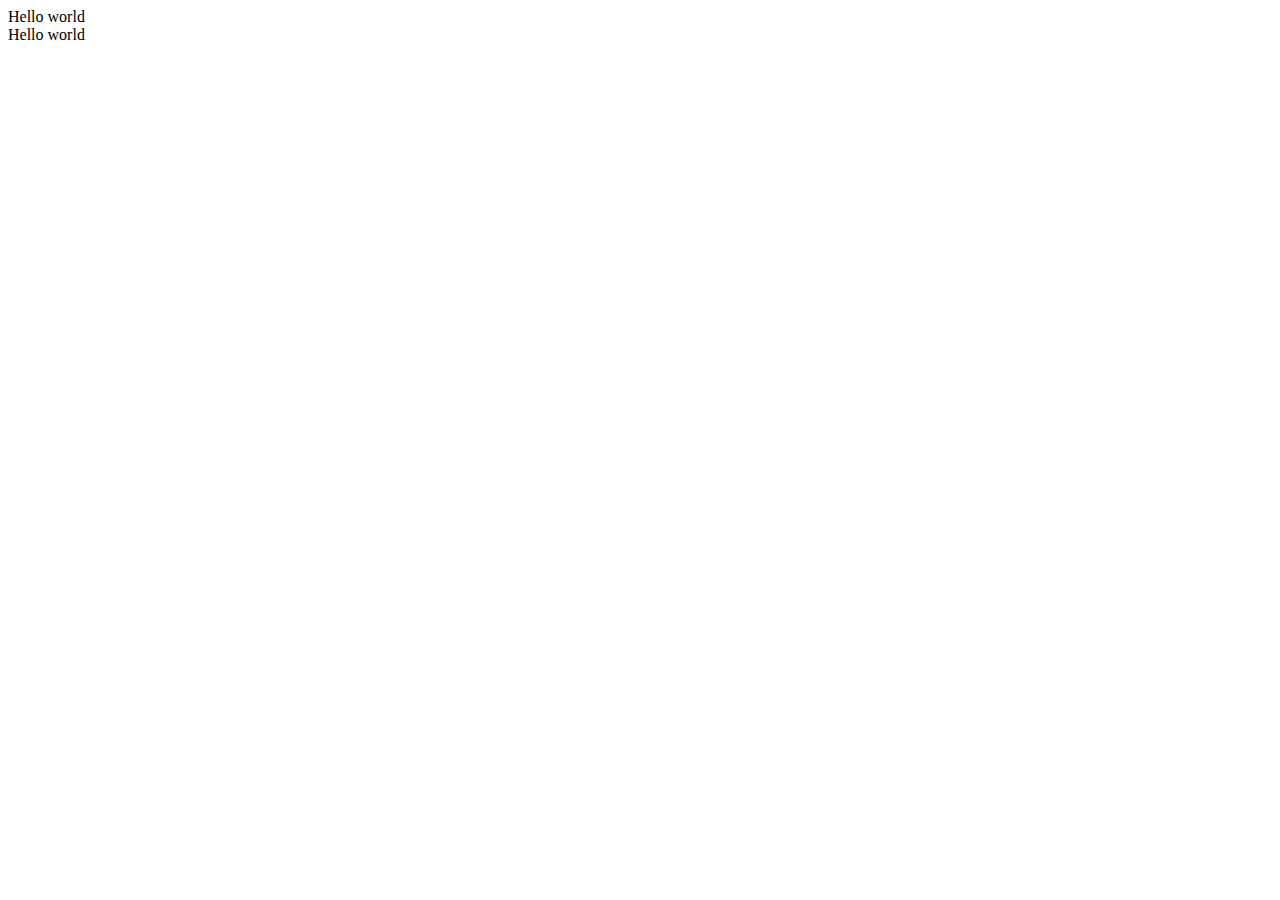
==== index.html @ 8b9eebf0 "Rename links.html to index.html" ====
<!DOCTYPE html>
<html lang="en">
<head>
    <meta charset="UTF-8">
    <meta name="viewport" content="width=device-width, initial-scale=1.0">
    <title>Document</title>
</head>
<body>
    <div>Hello world</div>
    <div>Hello world</div>
</body>
</html>
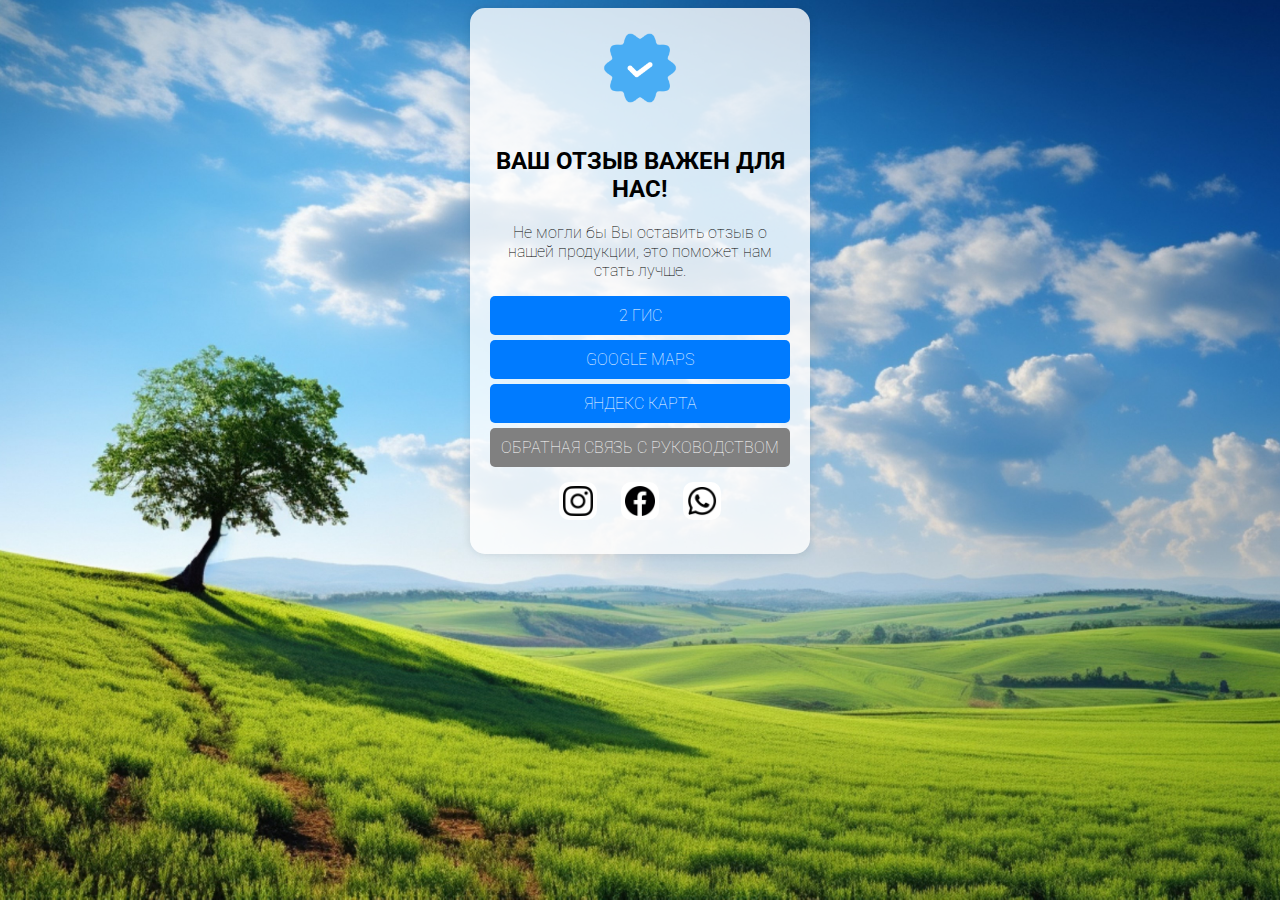
==== commit 3b4234dd: "Added links and etc" ====
--- a/index.html
+++ b/index.html
@@ -1,12 +1,30 @@
 <!DOCTYPE html>
-<html lang="en">
+<html lang="ru">
 <head>
     <meta charset="UTF-8">
     <meta name="viewport" content="width=device-width, initial-scale=1.0">
-    <title>Document</title>
+    <title>Отзывы</title>
+    <link rel="stylesheet" href="style.css">
+    <link rel="preconnect" href="https://fonts.googleapis.com">
+<link rel="preconnect" href="https://fonts.gstatic.com" crossorigin>
+<link href="https://fonts.googleapis.com/css2?family=Roboto:ital,wght@0,100..900;1,100..900&display=swap" rel="stylesheet">
 </head>
 <body>
-    <div>Hello world</div>
-    <div>Hello world</div>
+    <main>
+    <section class="container">
+        <img src="./icons/free-icon-verified-7641727.png" alt="Наши Окна" class="logo">
+        <h2>ВАШ ОТЗЫВ ВАЖЕН ДЛЯ НАС!</h2>
+        <p>Не могли бы Вы оставить отзыв о нашей продукции, это поможет нам стать лучше.</p>
+        <a href="https://2gis.kg/bishkek/firm/70000001020194808/tab/reviews?m=74.601359%2C42.857381%2F16&traffic" target="_blank" class="button">2 ГИС</a>
+        <a href="https://www.google.com/search?q=%D0%9D%D0%90%D0%A8%D0%98+%D0%9E%D0%9A%D0%9D%D0%90&sca_esv=574d2bfb6c77bc2c&sxsrf=AHTn8zogKPaLQsPe8ywVQJZ7Msp-_5eUWg%3A1739787180373&ei=rAuzZ43HFsODqgHogrrRDg&ved=0ahUKEwiNzfumvMqLAxXDgSoKHWiBLuoQ4dUDCBA&uact=5&oq=%D0%9D%D0%90%D0%A8%D0%98+%D0%9E%D0%9A%D0%9D%D0%90&gs_lp=[base64]&sclient=gws-wiz-serp&lqi=ChHQndCQ0KjQmCDQntCa0J3QkFoTIhHQvdCw0YjQuCDQvtC60L3QsJIBEGhvbWVfZ29vZHNfc3RvcmWqAUQKCC9tLzBkNHY0EAEyHxABIhsgIjHnP7cUmv8KBIokkVMTSw8UJdltJnO-I1kyFRACIhHQvdCw0YjQuCDQvtC60L3QsA#lkt=LocalPoiReviews&lrd=0x389eb715039ad131:0xcde991da199f559d,3,,,,&rlimm=14837550813267580317" target="_blank" class="button">GOOGLE MAPS</a>
+        <a href="https://yandex.com/maps/org/nashi_okna/1744990563/reviews/?ll=74.601428%2C42.857448&tab=reviews&z=17.08" target="_blank" class="button">ЯНДЕКС КАРТА</a>
+        <a href="https://wa.me/996700395220" target="_blank" class="button" style="background: gray;">ОБРАТНАЯ СВЯЗЬ С РУКОВОДСТВОМ</a>
+        <div class="social-icons">
+            <a href="https://www.instagram.com/nashi_okna?" class="social-icon" target="_blank" ><img src="./icons/instagramblack.png" class="img" alt="Instagram"></a>
+            <a href="https://www.facebook.com/www.okna.kg?locale=ru_RU" target="_blank"  class="social-icon"><img src="./icons/faceblack.png" class="img" alt="Facebook"></a>
+            <a href="https://wa.me/996774930000" target="_blank" class="social-icon"><img src="./icons/whatsappblack.png" class="img" alt="WhatsApp"></a>
+        </div>
+    </section>
+</main>
 </body>
-</html>
+</html>--- a/style.css
+++ b/style.css
@@ -0,0 +1,73 @@
+.hello{
+    font-size: 50px;
+    color: red;
+}
+
+body {
+    background-image: url(./icons/vecteezy_ai-generated-nature-landscapes-background_36226872.jpg);
+    background-size: cover;
+    background-repeat: no-repeat;
+    background-attachment: fixed;
+    font-family: "Roboto", sans-serif;
+    font-optical-sizing: auto;
+    font-weight: 100;
+    font-style: normal;
+    font-variation-settings:
+      "wdth" 100;
+}
+
+main{
+    height: 100%;
+}
+.parent {
+    display: grid;
+    height: 90vh;
+    grid-template-columns: auto;
+    grid-template-rows: repeat(6, 1fr);
+    grid-column-gap: 0px;
+    grid-row-gap: 0px;
+    gap: 10px;
+
+    }
+    .container {
+        background: rgba(255, 255, 255, 0.8);
+        padding: 20px;
+        border-radius: 15px;
+        text-align: center;
+        width: 300px;
+        box-shadow: 0 0 10px rgba(0, 0, 0, 0.1);
+        margin: auto;
+        height: 100%;
+    }
+    .logo {
+        width: 80px;
+        margin-bottom: 15px;
+    }
+    .button {
+        display: block;
+        background: #007bff;
+        color: white;
+        text-decoration: none;
+        padding: 10px;
+        border-radius: 5px;
+        margin: 5px 0;
+    }
+    .button:hover {
+        background: #0056b3;
+    }
+    .social-icons img {
+        width: 30px;
+        margin: 10px;
+    }
+
+    .img{
+        background-color: white;
+        padding: 4px;
+        border-radius: 10px;
+        width: 30px;
+
+    }
+    .img:hover{
+        background-color: transparent;
+        
+    }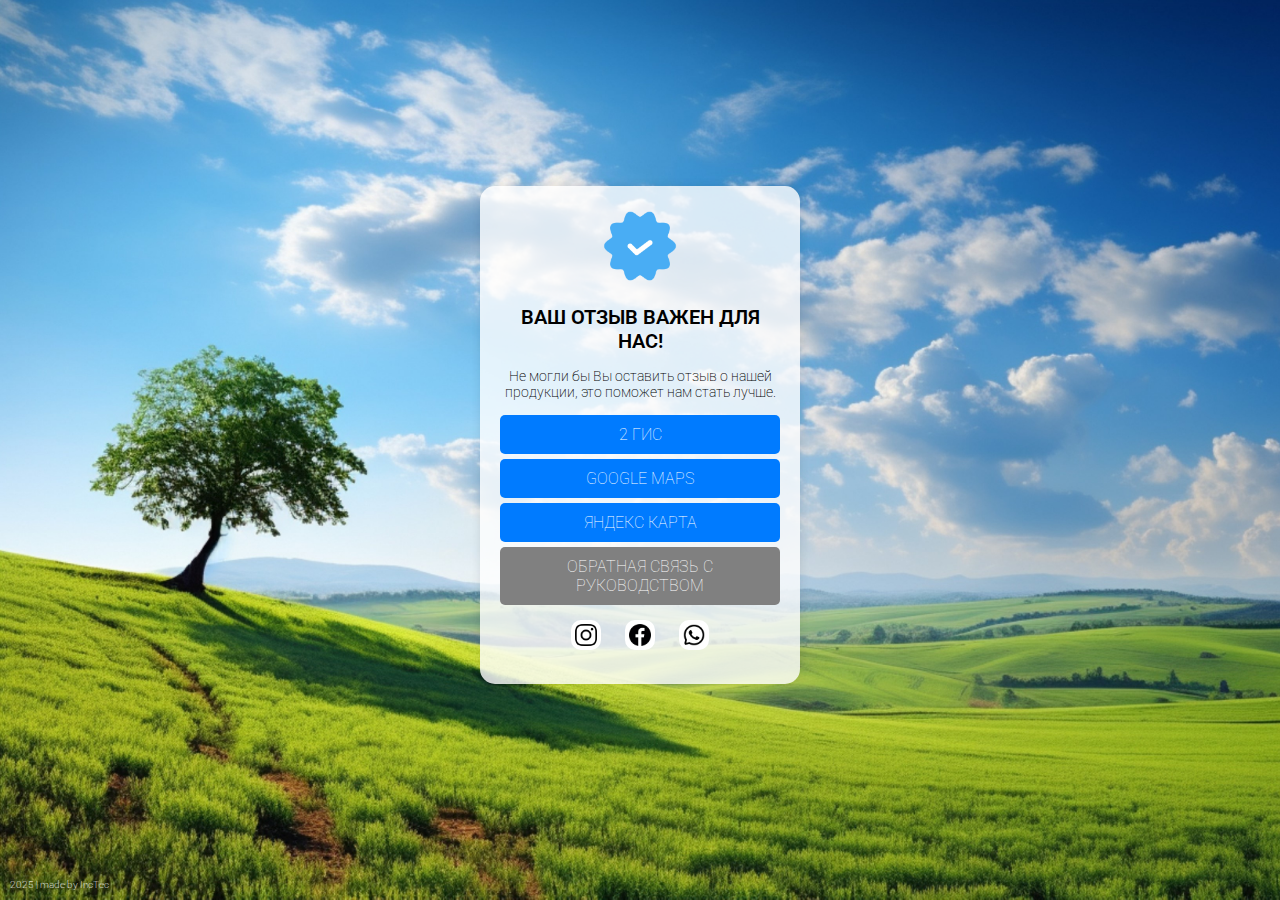
==== commit 348c9497: "changed icon color and added title and summary style" ====
--- a/index.html
+++ b/index.html
@@ -13,12 +13,33 @@
     <main>
     <section class="container">
         <img src="./icons/free-icon-verified-7641727.png" alt="Наши Окна" class="logo">
-        <h2>ВАШ ОТЗЫВ ВАЖЕН ДЛЯ НАС!</h2>
-        <p>Не могли бы Вы оставить отзыв о нашей продукции, это поможет нам стать лучше.</p>
-        <a href="https://2gis.kg/bishkek/firm/70000001020194808/tab/reviews?m=74.601359%2C42.857381%2F16&traffic" target="_blank" class="button">2 ГИС</a>
-        <a href="https://www.google.com/search?q=%D0%9D%D0%90%D0%A8%D0%98+%D0%9E%D0%9A%D0%9D%D0%90&sca_esv=574d2bfb6c77bc2c&sxsrf=AHTn8zogKPaLQsPe8ywVQJZ7Msp-_5eUWg%3A1739787180373&ei=rAuzZ43HFsODqgHogrrRDg&ved=0ahUKEwiNzfumvMqLAxXDgSoKHWiBLuoQ4dUDCBA&uact=5&oq=%D0%9D%D0%90%D0%A8%D0%98+%D0%9E%D0%9A%D0%9D%D0%90&gs_lp=[base64]&sclient=gws-wiz-serp&lqi=ChHQndCQ0KjQmCDQntCa0J3QkFoTIhHQvdCw0YjQuCDQvtC60L3QsJIBEGhvbWVfZ29vZHNfc3RvcmWqAUQKCC9tLzBkNHY0EAEyHxABIhsgIjHnP7cUmv8KBIokkVMTSw8UJdltJnO-I1kyFRACIhHQvdCw0YjQuCDQvtC60L3QsA#lkt=LocalPoiReviews&lrd=0x389eb715039ad131:0xcde991da199f559d,3,,,,&rlimm=14837550813267580317" target="_blank" class="button">GOOGLE MAPS</a>
-        <a href="https://yandex.com/maps/org/nashi_okna/1744990563/reviews/?ll=74.601428%2C42.857448&tab=reviews&z=17.08" target="_blank" class="button">ЯНДЕКС КАРТА</a>
-        <a href="https://wa.me/996700395220" target="_blank" class="button" style="background: gray;">ОБРАТНАЯ СВЯЗЬ С РУКОВОДСТВОМ</a>
+        <h2 class="title">ВАШ ОТЗЫВ ВАЖЕН ДЛЯ НАС!</h2>
+        <p class="summary">Не могли бы Вы оставить отзыв о нашей продукции, это поможет нам стать лучше.</p>
+        <a href="https://2gis.kg/bishkek/firm/70000001020194808/tab/reviews?m=74.601359%2C42.857381%2F16&traffic" target="_blank" class="button">
+            <!-- <img src="./icons/favicon.png" class="maps-img" alt="2 ГИС"> -->
+        <span>
+            2 ГИС
+        </span>
+        </a>
+        <a href="https://www.google.com/search?q=%D0%9D%D0%90%D0%A8%D0%98+%D0%9E%D0%9A%D0%9D%D0%90&sca_esv=574d2bfb6c77bc2c&sxsrf=AHTn8zogKPaLQsPe8ywVQJZ7Msp-_5eUWg%3A1739787180373&ei=rAuzZ43HFsODqgHogrrRDg&ved=0ahUKEwiNzfumvMqLAxXDgSoKHWiBLuoQ4dUDCBA&uact=5&oq=%D0%9D%D0%90%D0%A8%D0%98+%D0%9E%D0%9A%D0%9D%D0%90&gs_lp=[base64]&sclient=gws-wiz-serp&lqi=ChHQndCQ0KjQmCDQntCa0J3QkFoTIhHQvdCw0YjQuCDQvtC60L3QsJIBEGhvbWVfZ29vZHNfc3RvcmWqAUQKCC9tLzBkNHY0EAEyHxABIhsgIjHnP7cUmv8KBIokkVMTSw8UJdltJnO-I1kyFRACIhHQvdCw0YjQuCDQvtC60L3QsA#lkt=LocalPoiReviews&lrd=0x389eb715039ad131:0xcde991da199f559d,3,,,,&rlimm=14837550813267580317" target="_blank" class="button">
+            <!-- <img src="./icons/google-maps.png" class="maps-img" alt="2 ГИС"> -->
+        <span>
+            GOOGLE MAPS
+        </span>
+        </a>
+        <a href="https://yandex.com/maps/org/nashi_okna/1744990563/reviews/?ll=74.601428%2C42.857448&tab=reviews&z=17.08" target="_blank" class="button">
+            <!-- <img src="./icons/android-chrome-192x192.png" class="maps-img" alt="2 ГИС"> -->
+        <span>
+            ЯНДЕКС КАРТА
+        </span>
+        </a>
+        <a href="https://wa.me/996700395220" target="_blank" class="button opacity-hover" style="background: gray;">
+            <!-- <img src="./icons/free-icon-tech-support-8943372.png" class="maps-img" alt="2 ГИС"> -->
+        <span>
+            ОБРАТНАЯ СВЯЗЬ С РУКОВОДСТВОМ
+        </span>
+        </a>
+        <!-- <a href="https://wa.me/996700395220" target="_blank" class="button" style="background: gray;">ОБРАТНАЯ СВЯЗЬ С РУКОВОДСТВОМ</a> -->
         <div class="social-icons">
             <a href="https://www.instagram.com/nashi_okna?" class="social-icon" target="_blank" ><img src="./icons/instagramblack.png" class="img" alt="Instagram"></a>
             <a href="https://www.facebook.com/www.okna.kg?locale=ru_RU" target="_blank"  class="social-icon"><img src="./icons/faceblack.png" class="img" alt="Facebook"></a>
@@ -26,5 +47,8 @@
         </div>
     </section>
 </main>
+<section class="watermark">
+    <a href="https://wa.me/996500370002" target="_blank" class="watermark">2025 | made by IncTec</a>
+</section>
 </body>
 </html>--- a/style.css
+++ b/style.css
@@ -1,6 +1,12 @@
-.hello{
-    font-size: 50px;
-    color: red;
+* {
+    margin: 0;
+    padding: 0;
+    box-sizing: border-box;
+}
+
+html, body {
+    height: 100%;
+    width: 100%;
 }
 
 body {
@@ -12,13 +18,50 @@
     font-optical-sizing: auto;
     font-weight: 100;
     font-style: normal;
-    font-variation-settings:
-      "wdth" 100;
+    font-variation-settings: "wdth" 100;
+    display: flex;
+    justify-content: center;
+    align-items: center;
+    flex-direction: column;
 }
 
-main{
+main {
     height: 100%;
+    display: flex;
+    justify-content: center;
+    align-items: center;
 }
+
+.summary{
+    font-size: 14px;
+    margin-bottom: 15px;
+    font-weight: 200;
+    font-family: "Roboto", sans-serif;
+    font-optical-sizing: auto;
+    font-style: normal;
+    font-variation-settings: "wdth" 100;
+}
+.title{
+    font-size: 20px;
+    margin-bottom: 15px;
+    font-weight: 600;
+    font-family: "Roboto", sans-serif;
+    font-optical-sizing: auto;
+    font-style: normal;
+    font-variation-settings: "wdth" 100;
+
+}
+
+.container {
+    background: rgba(255, 255, 255, 0.8);
+    padding: 20px;
+    border-radius: 15px;
+    text-align: center;
+    max-width: 320px;
+    box-shadow: 0 0 10px rgba(0, 0, 0, 0.1);
+}
+
+
 .parent {
     display: grid;
     height: 90vh;
@@ -27,30 +70,25 @@
     grid-column-gap: 0px;
     grid-row-gap: 0px;
     gap: 10px;
+}
 
-    }
-    .container {
-        background: rgba(255, 255, 255, 0.8);
-        padding: 20px;
-        border-radius: 15px;
-        text-align: center;
-        width: 300px;
-        box-shadow: 0 0 10px rgba(0, 0, 0, 0.1);
-        margin: auto;
-        height: 100%;
-    }
-    .logo {
-        width: 80px;
-        margin-bottom: 15px;
-    }
-    .button {
-        display: block;
+.logo {
+    width: 80px;
+    margin-bottom: 15px;
+}
+
+.button {
+        display: grid;
+        grid-template-columns: 1fr;
+        align-items: center;
+        justify-content: center;
         background: #007bff;
         color: white;
         text-decoration: none;
         padding: 10px;
         border-radius: 5px;
         margin: 5px 0;
+        gap: 10px;
     }
     .button:hover {
         background: #0056b3;
@@ -59,15 +97,46 @@
         width: 30px;
         margin: 10px;
     }
+    .maps-img{
+        width: 30px;
+        padding: 4px;
+        border-radius: 10px;
+    }
 
     .img{
-        background-color: white;
+        background-color: #ffffff;
         padding: 4px;
         border-radius: 10px;
         width: 30px;
-
+        
     }
     .img:hover{
         background-color: transparent;
-        
-    }+    }
+
+    .opacity-hover:hover{
+        opacity: 0.8;
+    }
+
+.watermark{
+    display: flex;
+    justify-content: start;
+    align-items: center;
+    width: 100%;
+}
+.watermark a{
+    text-decoration: none;
+    color: white;
+    font-size: 10px;
+    font-family: "Roboto", sans-serif;
+    font-optical-sizing: auto;
+    font-weight: 200;
+    font-style: normal;
+    font-variation-settings: "wdth" 100;
+    padding: 10px;
+}
+
+.watermark a:hover{
+    opacity: 0.8;
+}
+
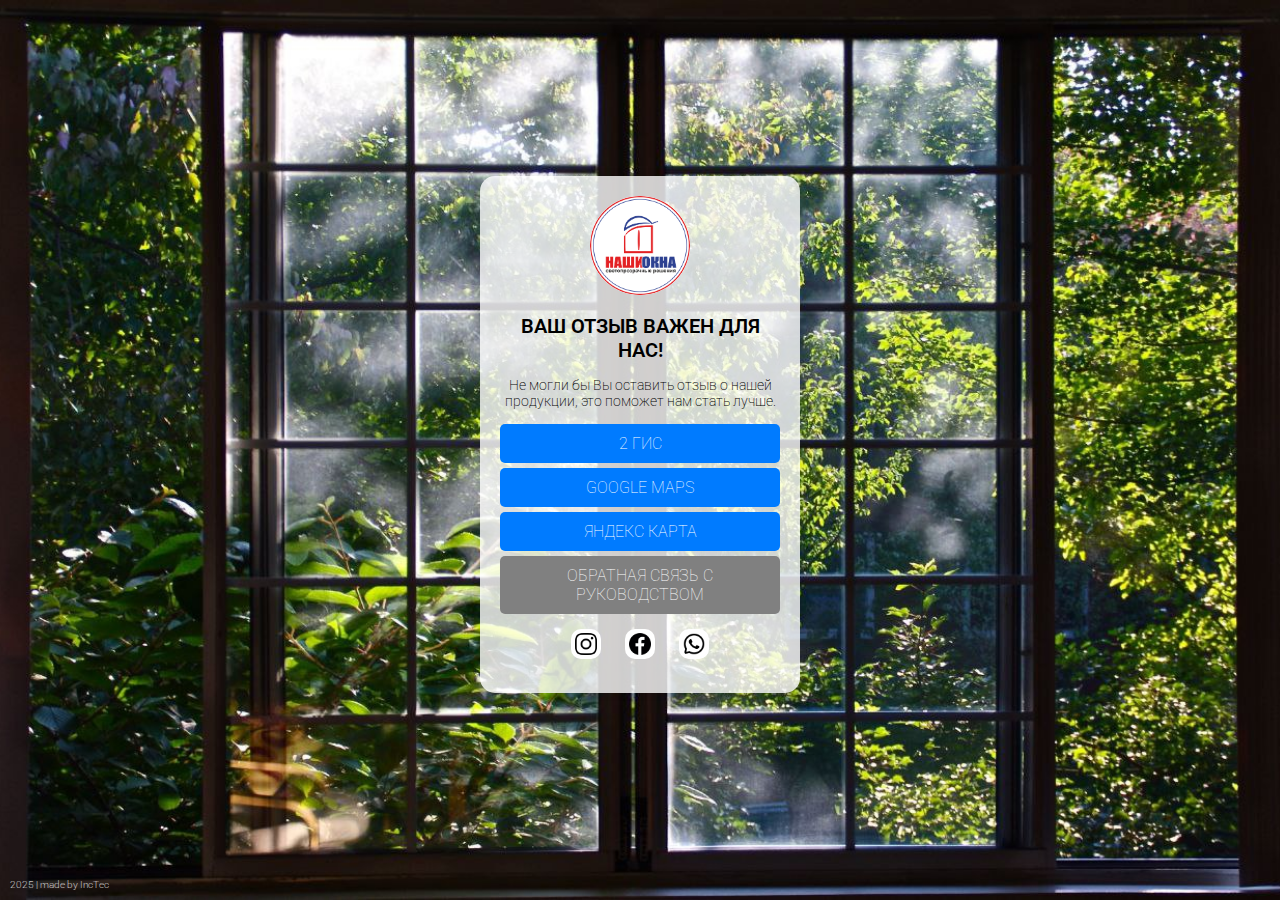
==== commit bcfec3c1: "changed logo" ====
--- a/index.html
+++ b/index.html
@@ -12,7 +12,7 @@
 <body>
     <main>
     <section class="container">
-        <img src="./icons/free-icon-verified-7641727.png" alt="Наши Окна" class="logo">
+        <img src="./icons/logogo.png" alt="Наши Окна" class="logo">
         <h2 class="title">ВАШ ОТЗЫВ ВАЖЕН ДЛЯ НАС!</h2>
         <p class="summary">Не могли бы Вы оставить отзыв о нашей продукции, это поможет нам стать лучше.</p>
         <a href="https://2gis.kg/bishkek/firm/70000001020194808/tab/reviews?m=74.601359%2C42.857381%2F16&traffic" target="_blank" class="button">
--- a/style.css
+++ b/style.css
@@ -10,8 +10,9 @@
 }
 
 body {
-    background-image: url(./icons/vecteezy_ai-generated-nature-landscapes-background_36226872.jpg);
-    background-size: cover;
+    background-image: url(./photo_2025-03-15\ 11.34.10.jpeg);
+background-size: cover;
+background-position: center;
     background-repeat: no-repeat;
     background-attachment: fixed;
     font-family: "Roboto", sans-serif;
@@ -73,7 +74,9 @@
 }
 
 .logo {
-    width: 80px;
+    background-color: #ffffff;
+border-radius: 50%;
+    width: 100px;
     margin-bottom: 15px;
 }
 
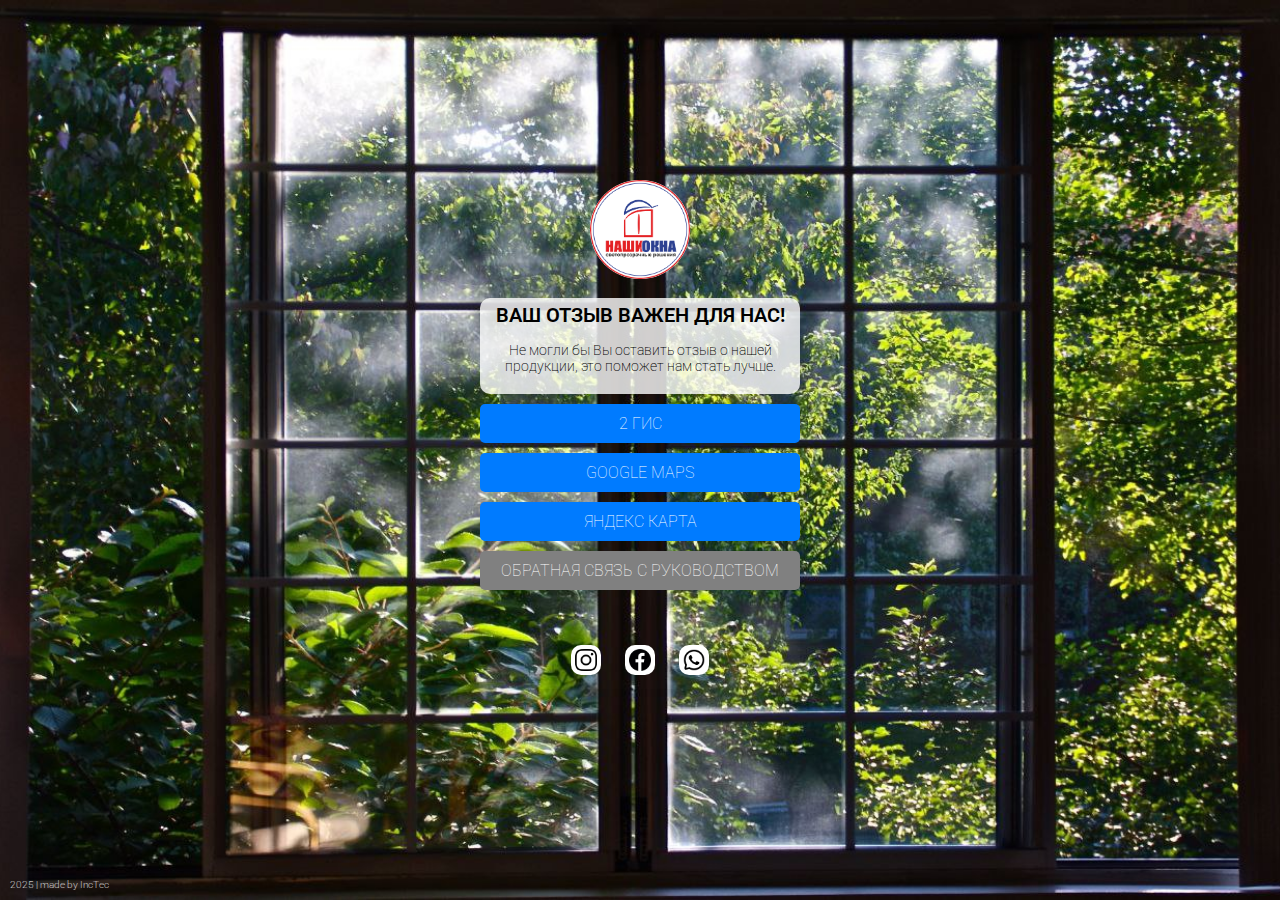
==== commit 9c2daa53: "fixed styles" ====
--- a/index.html
+++ b/index.html
@@ -13,8 +13,10 @@
     <main>
     <section class="container">
         <img src="./icons/logogo.png" alt="Наши Окна" class="logo">
-        <h2 class="title">ВАШ ОТЗЫВ ВАЖЕН ДЛЯ НАС!</h2>
-        <p class="summary">Не могли бы Вы оставить отзыв о нашей продукции, это поможет нам стать лучше.</p>
+        <div class="summary-title">
+            <h2 class="title">ВАШ ОТЗЫВ ВАЖЕН ДЛЯ НАС!</h2>
+            <p class="summary">Не могли бы Вы оставить отзыв о нашей продукции, это поможет нам стать лучше.</p>
+        </div>
         <a href="https://2gis.kg/bishkek/firm/70000001020194808/tab/reviews?m=74.601359%2C42.857381%2F16&traffic" target="_blank" class="button">
             <!-- <img src="./icons/favicon.png" class="maps-img" alt="2 ГИС"> -->
         <span>
--- a/style.css
+++ b/style.css
@@ -11,8 +11,8 @@
 
 body {
     background-image: url(./photo_2025-03-15\ 11.34.10.jpeg);
-background-size: cover;
-background-position: center;
+    background-size: cover;
+    background-position: center;
     background-repeat: no-repeat;
     background-attachment: fixed;
     font-family: "Roboto", sans-serif;
@@ -54,8 +54,7 @@
 }
 
 .container {
-    background: rgba(255, 255, 255, 0.8);
-    padding: 20px;
+    /* padding: 20px; */
     border-radius: 15px;
     text-align: center;
     max-width: 320px;
@@ -75,7 +74,7 @@
 
 .logo {
     background-color: #ffffff;
-border-radius: 50%;
+    border-radius: 50%;
     width: 100px;
     margin-bottom: 15px;
 }
@@ -90,11 +89,15 @@
         text-decoration: none;
         padding: 10px;
         border-radius: 5px;
-        margin: 5px 0;
+        margin: 10px 0;
         gap: 10px;
     }
     .button:hover {
         background: #0056b3;
+    }
+    .social-icons{
+        margin-top: 45px;
+
     }
     .social-icons img {
         width: 30px;
@@ -114,7 +117,7 @@
         
     }
     .img:hover{
-        background-color: transparent;
+        opacity: 0.8;
     }
 
     .opacity-hover:hover{
@@ -143,3 +146,9 @@
     opacity: 0.8;
 }
 
+.summary-title{
+    background-color: rgba(255, 255, 255, 0.8);
+    padding: 5px;
+    border-radius: 10px;
+}
+
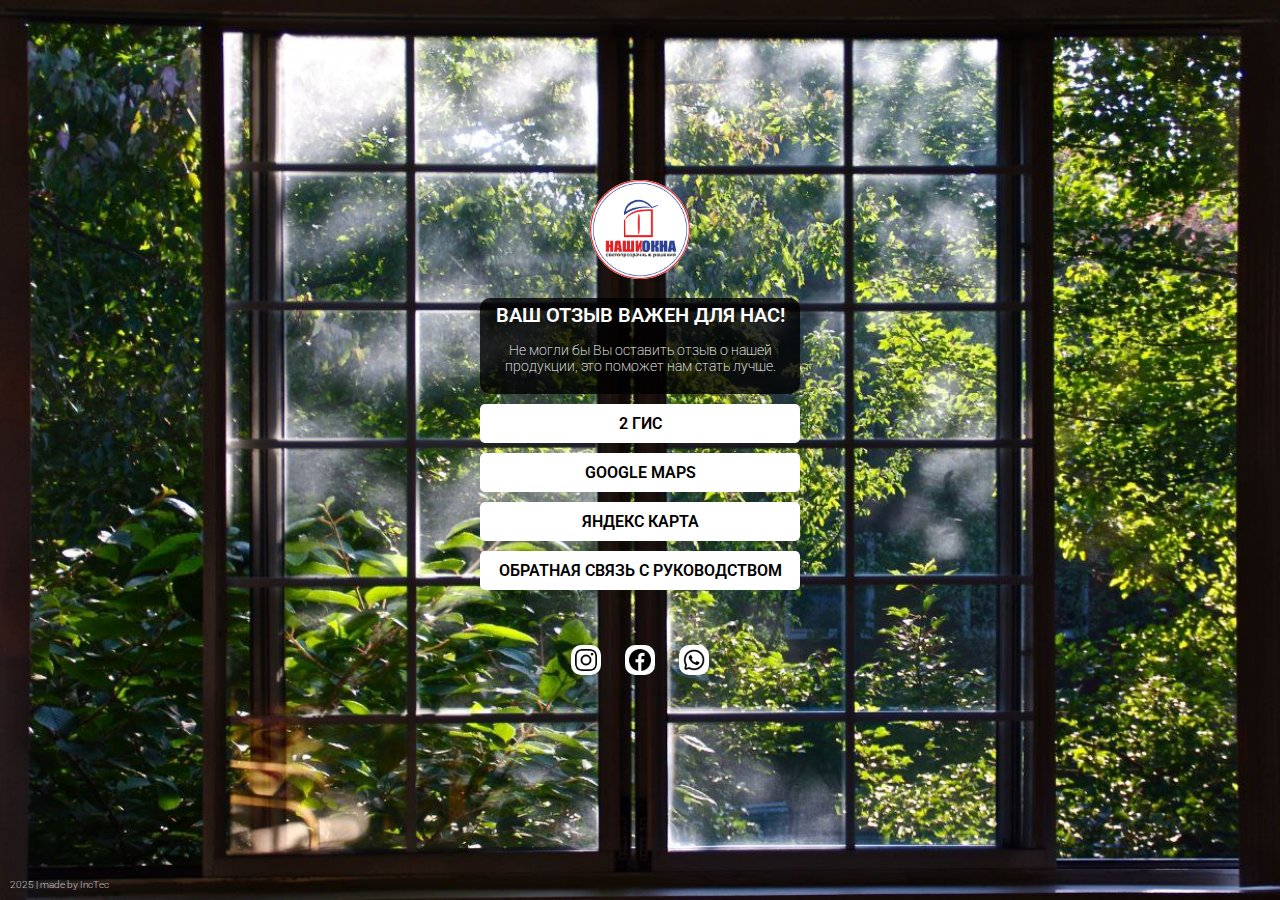
==== commit 66350e9f: "fixed button color" ====
--- a/index.html
+++ b/index.html
@@ -35,7 +35,7 @@
             ЯНДЕКС КАРТА
         </span>
         </a>
-        <a href="https://wa.me/996700395220" target="_blank" class="button opacity-hover" style="background: gray;">
+        <a href="https://wa.me/996700395220" target="_blank" class="button">
             <!-- <img src="./icons/free-icon-tech-support-8943372.png" class="maps-img" alt="2 ГИС"> -->
         <span>
             ОБРАТНАЯ СВЯЗЬ С РУКОВОДСТВОМ
--- a/style.css
+++ b/style.css
@@ -84,8 +84,9 @@
         grid-template-columns: 1fr;
         align-items: center;
         justify-content: center;
-        background: #007bff;
-        color: white;
+        background: #ffffff;
+        color: #000000;
+        font-weight: 600;
         text-decoration: none;
         padding: 10px;
         border-radius: 5px;
@@ -94,6 +95,7 @@
     }
     .button:hover {
         background: #0056b3;
+        color: #ffffff;
     }
     .social-icons{
         margin-top: 45px;
@@ -121,7 +123,8 @@
     }
 
     .opacity-hover:hover{
-        opacity: 0.8;
+        background: #0056b3;
+        color: #ffffff;
     }
 
 .watermark{
@@ -147,8 +150,9 @@
 }
 
 .summary-title{
-    background-color: rgba(255, 255, 255, 0.8);
+    background-color: rgba(0, 0, 0, 0.8);
     padding: 5px;
     border-radius: 10px;
+    color: #ffffff;
 }
 
